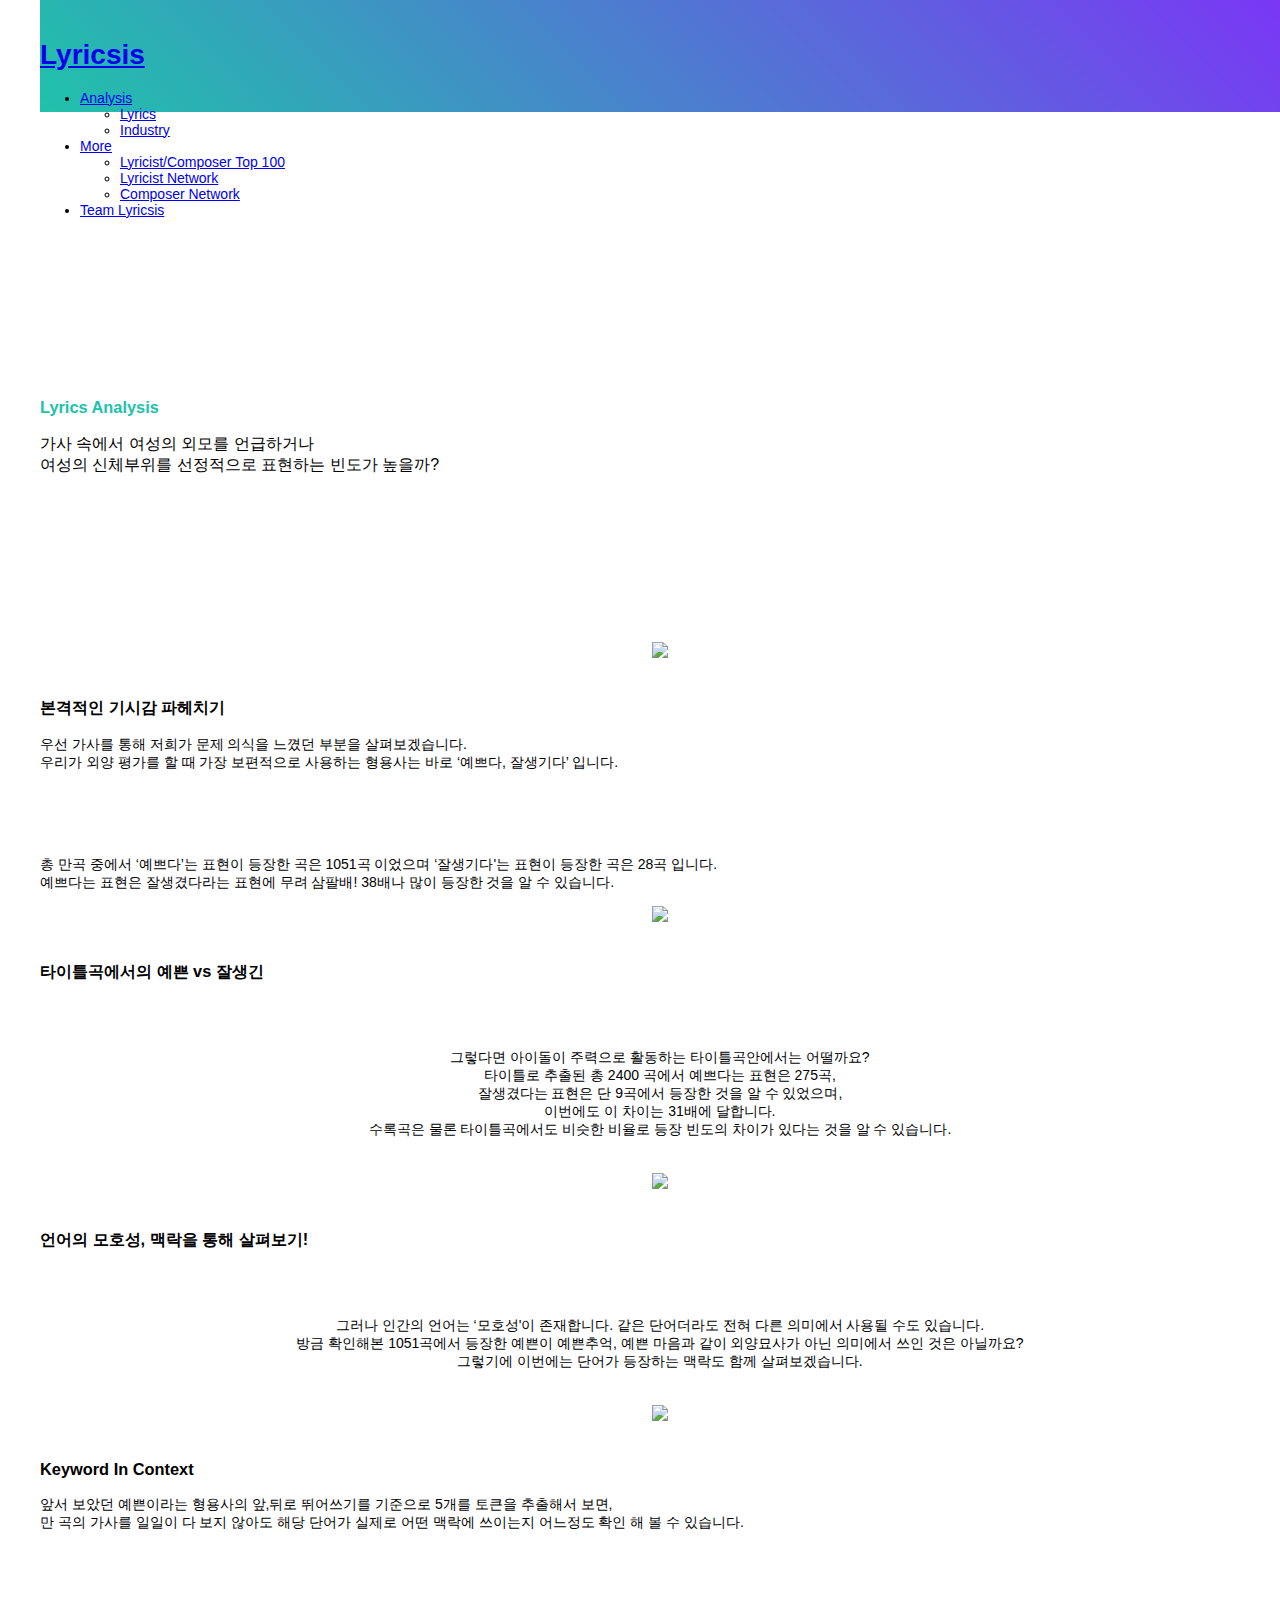
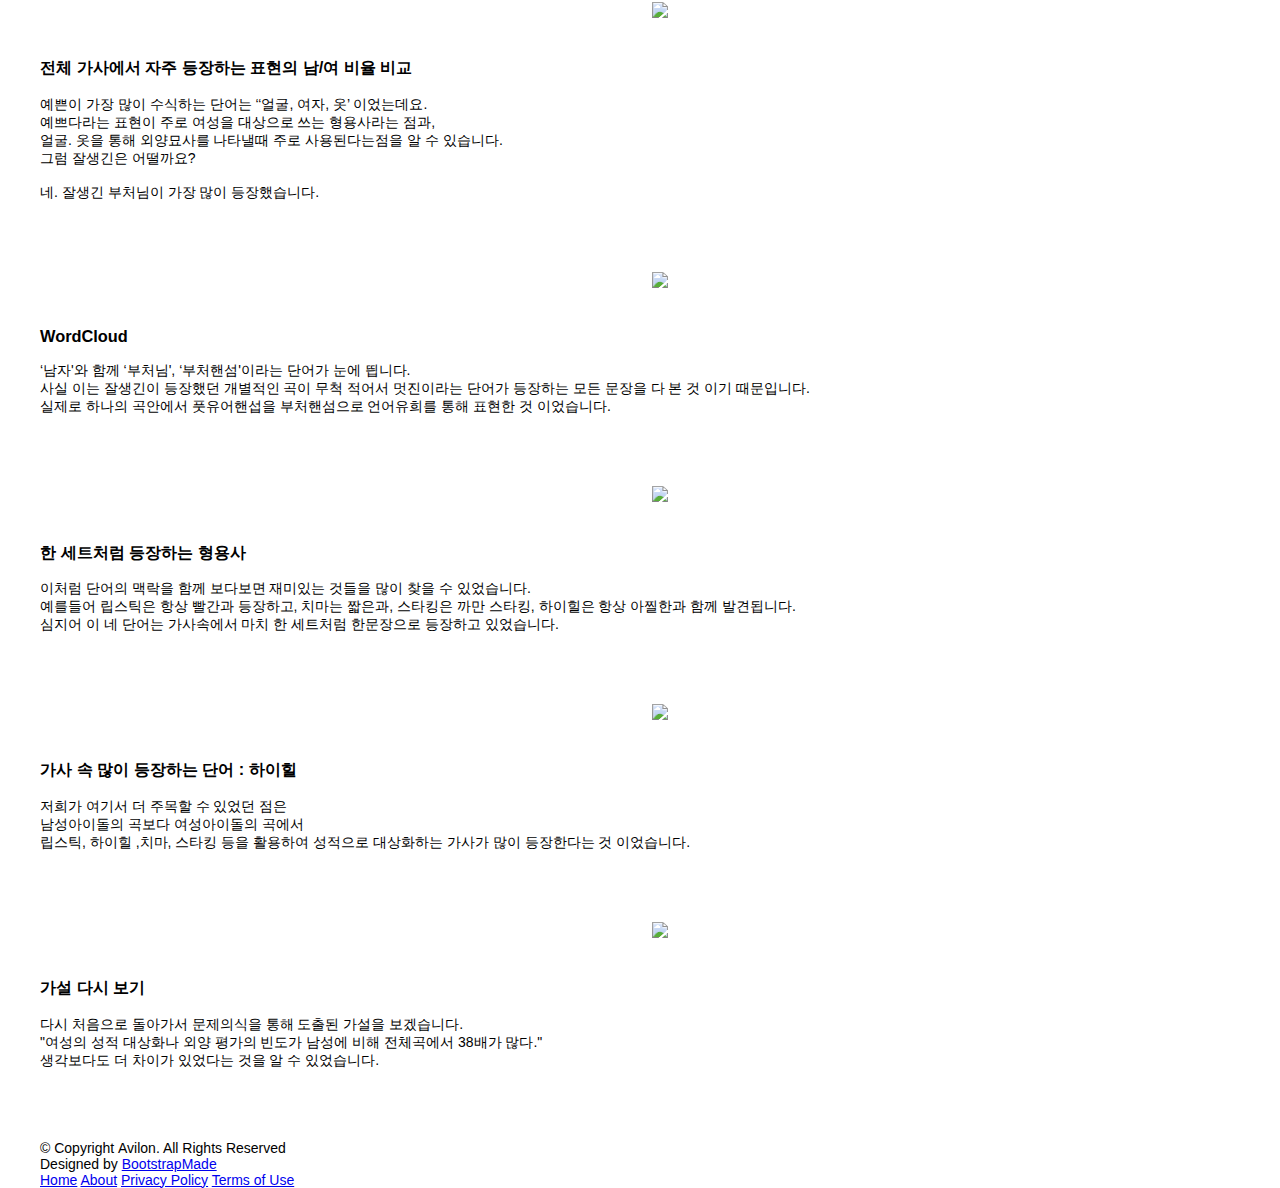
==== analysis-lyrics.html @ 7ab84e81 "Update analysis-lyrics.html" ====
<!DOCTYPE html>
<html lang="en">

<head>

  <!-- bubble chart codes-->

  <style>
    html,
    body {
      padding: 0;
      margin: 0;
      box-sizing: border-box;
      font-family: Helvetica, Calibri, Roboto, Open Sans, sans-serif -webkit-backface-visibility: hidden;
    }

    #chart2 * {
      box-sizing: inherit;
    }

    #chart2 h1 {
      text-align: center;
      font-family: "Noto Sans KR";
    }

    #chart2 h2 {
      font-weight: 'bold';
    }

    #chart2 svg {
      margin: auto;
      display: block;
    }

    #chart2 .circle-overlay {
      font-size: 15px;
      border-radius: 10%;
      position: absolute;
      overflow: hidden;
      /*it's buggy with the foreignObject background right now*/
      /*background-color: rgba(255,255,255,0.5);*/
    }

    #chart2 .circle-overlay__inner {
      text-align: center;
      width: 100%;
      height: 100%;
    }

    #chart2 .hidden {
      display: none;
    }

    #chart2 .node-icon--faded {
      opacity: 0.2;
    }

    #chart2 .legend-size circle {
      fill: rgb(31, 119, 180);
    }

    div .section-title {
      padding-top: 20px;
    }

    div .pic {
      padding-bottom: 20px;
    }

    div .col-12 {
      padding-bottom: 20px;
    }
  </style>
  <!-- bubble chart codes end -->

  <!-- gapminder chart codes-->
  <meta charset="utf-8">
  <link href="dragit.css" rel="stylesheet" />
  <!-- <script src="d3.v3.js"></script> -->
  <!-- <script src="dragit.js"></script> -->

  <style>
    body {
      font-family: "Helvetica Neue", Helvetica, Arial, sans-serif;
      margin-left: 40px;
      font-weight: 200;
      font-size: 14px;
    }

    html,
    body {
      -webkit-touch-callout: none;
      -webkit-user-select: none;
      -khtml-user-select: none;
      -moz-user-select: none;
      -ms-user-select: none;
      user-select: none;
    }
  </style>
  <!-- gapminder ends -->

  <meta charset="utf-8">
  <title>Idol Dajavu - Lyricsis</title>
  <meta content="width=device-width, initial-scale=1.0" name="viewport">
  <meta content="" name="keywords">
  <meta content="" name="description">


  <!-- Favicons -->
  <link href="img/favicon.png" rel="icon">
  <link href="img/apple-touch-icon.png" rel="apple-touch-icon">

  <!-- Google Fonts -->
  <link href="https://fonts.googleapis.com/css?family=Montserrat:300,400,500,700|Open+Sans:300,300i,400,400i,700,700i" rel="stylesheet">

  <!-- noto sans import -->
  <link href="https://fonts.googleapis.com/css?family=Noto+Sans+KR" rel="stylesheet">

  <!-- Bootstrap CSS File -->
  <link href="lib/bootstrap/css/bootstrap.min.css" rel="stylesheet">

  <!-- Libraries CSS Files -->
  <link href="lib/animate/animate.min.css" rel="stylesheet">
  <link href="lib/font-awesome/css/font-awesome.min.css" rel="stylesheet">
  <link href="lib/ionicons/css/ionicons.min.css" rel="stylesheet">
  <link href="lib/magnific-popup/magnific-popup.css" rel="stylesheet">

  <!-- Main Stylesheet File -->
  <link href="css/style.css" rel="stylesheet">

  <!-- linechart javascript Files -->
  <!-- <script src="https://cdn.jsdelivr.net/npm/lodash@4.17.10/lodash.min.js" type="text/javascript"></script>
  <script src="https://cdnjs.cloudflare.com/ajax/libs/d3/4.4.4/d3.min.js" type="text/javascript"></script>
  <script src="https://cdn.jsdelivr.net/npm/lodash@4.17.10/lodash.min.js" type="text/javascript"></script>
  <script src="britecharts.min.js" type="text/javascript"></script> -->
  <!-- linechart css Files -->
  <link rel="stylesheet" href="britecharts.min.css" type="text/css" />

  <!-- =======================================================
    Theme Name: Avilon
    Theme URL: https://bootstrapmade.com/avilon-bootstrap-landing-page-template/
    Author: BootstrapMade.com
    License: https://bootstrapmade.com/license/
  ======================================================= -->
</head>

<body>

  <!--d3 version test-->
  <script src="js/d3.min.js"></script>
  <script>
    d3_bub = d3
    window.d3 = null
  </script>
  <script src="d3.v3.js"></script>
  <script>
    d3_gap = d3
    window.d3 = null
    // test it worked
    console.log('v3', d3_bub.version)
    console.log('v4', d3_gap.version)

    d3 = d3_bub
  </script>
  <script src="dragit.js"></script>
  <!--version test ends-->


  <!--==========================
    Header
  ============================-->
  <header id="header" style="background: linear-gradient(45deg, #20C2AA, #7A37F5); padding: 20px 0;  height: 72px;">
    <div class="container">
      <div id="logo" class="pull-left">
        <h1><a href="index.html" class="scrollto">Lyricsis</a></h1>
        <!-- Uncomment below if you prefer to use an image logo -->
        <!-- <a href="#intro"><img src="img/logo.png" alt="" title=""></a> -->
      </div>

      <nav id="nav-menu-container">
        <ul class="nav-menu">
          <li class="menu-has-children"><a href="#">Analysis</a>
            <ul>
              <li><a href="analysis-lyrics.html">Lyrics</a></li>
              <li><a href="analysis-industry.html">Industry</a></li>
            </ul>
          </li>
          <li class="menu-has-children"><a href="#">More</a>
            <ul>
              <li><a href="search_lyricist.html">Lyricist/Composer Top 100</a></li>
              <li><a href="network_lyricist_gen1.html">Lyricist Network</a></li>
              <li><a href="network_composer_gen1.html">Composer Network</a></li>
            </ul>
          <li class="menu-active"><a href="index.html#team2">Team Lyricsis</a></li>
          </li>
          <!-- <li><a href="#contact">Contact Us</a></li> -->
        </ul>
      </nav><!-- #nav-menu-container -->
    </div>
  </header><!-- #header -->

  <!--==========================
    Intro Section
  ============================-->
  <section id="top30">
    <div style="width:100px; height:250px"></div>
    <div class="container-fluid">
      <div class="section-header">
        <h3 class="section-title" style="color:#20C2AA;">Lyrics Analysis</h3>
        <span class="section-divider" style="width: 600px;"></span>
        <p class="section-description" style="font-size:16px">
          가사 속에서 여성의 외모를 언급하거나<br> 여성의 신체부위를 선정적으로 표현하는 빈도가 높을까?
          </p>
      </div>
    </div>
  <div style="width:200px; height:150px"></div>
    <div align="center">
      <a href="#about" class="btn-get-started scrollto">
        <img src="img/next.png">
      </a>
    </div>
  </section>


    <!--==========================
      About Us Section
    ============================-->
    <section id="about">
      <div class="container-fluid">
        <div class="section-header">
          <h3 class="section-title">본격적인 기시감 파헤치기</h3>
          <span class="section-divider"></span>
          <p class="section-description">우선 가사를 통해 저희가 문제 의식을 느꼈던 부분을 살펴보겠습니다.<br>
          우리가 외양 평가를 할 때 가장 보편적으로 사용하는 형용사는 바로 ‘예쁘다, 잘생기다’ 입니다. <br>
          </p>
            <div class="row wow fadeInUp">
              <div class="col-12">
                <div class="member" align="center">
                   <div class="pic"><img src="img/lyrics/lyrics1.png" width="60%" alt=""></div>
                </div>
              </div>
            </div>
          <p class="section-description">
            총 만곡 중에서 ‘예쁘다’는 표현이 등장한 곡은 1051곡 이었으며 ‘잘생기다'는 표현이 등장한 곡은 28곡 입니다. <br>
            예쁘다는 표현은 잘생겼다라는 표현에 무려 삼팔배! 38배나 많이 등장한 것을 알 수 있습니다. <br>
          </p>
        </div>
      </div>
      <div align="center">
        <a href="#team" class="btn-get-started scrollto">
          <img src="img/next.png">
        </a>
      </div>
    </section>

    <!--==========================
          More Features Section
        ============================-->
    <!--==========================
                  성적인 단어, 외모 언급
                  ============================-->
    <section id="team" class="section-bg">
      <div class="container">
        <div class="section-header">
          <h3 class="section-title">타이틀곡에서의 예쁜 vs 잘생긴</h3>
          <span class="section-divider"></span>
        </div>
        <div class="row wow fadeInUp">
          <div class="col-12">
            <div class="member" align="center">
              <div class="pic"><img src="img/lyrics/lyrics2.png" width="60%" alt=""></div>
               <p class="section-description">
               그렇다면 아이돌이 주력으로 활동하는 타이틀곡안에서는 어떨까요? <br>
               타이틀로 추출된 총 2400 곡에서 예쁘다는 표현은 275곡,<br>
               잘생겼다는 표현은 단 9곡에서 등장한 것을 알 수 있었으며, <br>
               이번에도 이 차이는 31배에 달합니다. <br>
               수록곡은 물론 타이틀곡에서도 비슷한 비율로 등장 빈도의 차이가 있다는 것을 알 수 있습니다. <br>
              </p>
            </div>
          </div>
        </div>
        <div align="center">
          <a href="#team1" class="btn-get-started scrollto">
            <img src="img/next.png">
          </a>
        </div>
        <!-- <div style="width:100%; height:100px"></div> -->
    </section>


    <section id="team1">
      <div class="container">
        <div class="section-header">
          <h3 class="section-title">언어의 모호성, 맥락을 통해 살펴보기!</h3>
          <span class="section-divider"></span>
        </div>
        <div class="row wow fadeInUp">
          <div class="col-12">
            <div class="member">
              <div align="center">
                <div class="pic"><img src="img/lyrics/lyrics3.png" width="60%" alt=""></div>
                  <p class="section-description">
                  그러나 인간의 언어는 ‘모호성'이 존재합니다. 같은 단어더라도 전혀 다른 의미에서 사용될 수도 있습니다.<br>
                  방금 확인해본 1051곡에서 등장한 예쁜이  예쁜추억, 예쁜 마음과 같이 외양묘사가 아닌 의미에서 쓰인 것은 아닐까요? <br>
                  그렇기에 이번에는 단어가 등장하는 맥락도 함께 살펴보겠습니다. <br>
                  </p>
                </div>
              </div>
            </div>
          </div>
        </div>
        <div align="center">
          <a href="#team2" class="btn-get-started scrollto">
            <img src="img/next.png">
          </a>
        </div>
        <!-- <div style="width:100%; height:100px"></div> -->
    </section>

    <!--==========================
                여성 신체부위와 성적 맥락
                ============================-->

    <section id="team2" class="section-bg">
      <div class="container">
        <div class="section-header">
          <h3 class="section-title">Keyword In Context</h3>
          <span class="section-divider"></span>
          <p class="section-description">앞서 보았던 예쁜이라는 형용사의 앞,뒤로 뛰어쓰기를 기준으로 5개를 토큰을 추출해서 보면,<br>만 곡의 가사를 일일이 다 보지 않아도 해당 단어가 실제로 어떤 맥락에 쓰이는지 어느정도 확인 해 볼 수 있습니다.<br> </p>
        </div>
        <div class="row wow fadeInUp">
          <div class="col-12">
            <div class="member">
              <div class="pic"><img src="img/lyrics/lyrics4.jpg" width="80%" alt=""></div>
            </div>
          </div>
        </div>
        <div align="center">
          <a href="#team3" class="btn-get-started scrollto">
            <img src="img/next.png">
          </a>
        </div>
    </section>



    <section id="team3">
      <div class="container">
        <div class="section-header">
          <h3 class="section-title">전체 가사에서 자주 등장하는 표현의 남/여 비율 비교</h3>
          <span class="section-divider"></span>
          <p class="section-description">예쁜이 가장 많이 수식하는 단어는 ‘‘얼굴, 여자, 옷’ 이었는데요.<br>
          예쁘다라는 표현이  주로 여성을 대상으로 쓰는 형용사라는 점과,<br>
          얼굴. 옷을 통해 외양묘사를 나타낼때 주로 사용된다는점을 알 수 있습니다.<br>
          그럼 잘생긴은 어떨까요?<br><br>
          네. 잘생긴 부처님이 가장 많이 등장했습니다.<br>
          </p>
        </div>
        <div class="row wow fadeInUp">
          <div class="col-12">
            <div class="member">
              <div align="center">
                <div class="pic"><img src="img/lyrics/lyrics5.png" width="80%" alt="">
                </div>
              </div>
            </div>
          </div>
        </div>
        <div align="center">
          <a href="#team4" class="btn-get-started scrollto">
            <img src="img/next.png">
          </a>
        </div>
    </section>



    <section id="team4" class="section-bg">
      <div class="container">
        <div class="section-header">
          <h3 class="section-title">WordCloud</h3>
          <span class="section-divider"></span>
          <p class="section-description">‘남자'와 함께 ‘부처님', ‘부처핸섬'이라는 단어가 눈에 띕니다.<br>
            사실 이는 잘생긴이 등장했던 개별적인 곡이 무척 적어서 멋진이라는 단어가 등장하는 모든 문장을 다 본 것 이기 때문입니다.<br> 실제로 하나의 곡안에서 풋유어핸섭을 부처핸섬으로 언어유희를 통해 표현한 것 이었습니다.<br>
          </p>
        </div>
        <div class="row wow fadeInUp">
          <div class="col-12">
            <div class="member">
              <div align="center">
                <div class="pic"><img src="img/lyrics/lyrics6.png" alt="">
                </div>
              </div>
            </div>
          </div>
        </div>
        <div align="center">
          <a href="#team5" class="btn-get-started scrollto">
            <img src="img/next.png">
          </a>
        </div>
    </section>




    <section id="team5" class="section-bg">
      <div class="container">
        <div class="section-header">
          <h3 class="section-title">한 세트처럼 등장하는 형용사</h3>
          <span class="section-divider"></span>
          <p class="section-description">이처럼 단어의 맥락을 함께 보다보면 재미있는 것들을 많이 찾을 수 있었습니다.<br> 예를들어 립스틱은 항상 빨간과 등장하고, 치마는 짧은과, 스타킹은 까만 스타킹, 하이힐은 항상 아찔한과 함께 발견됩니다.
          <br> 심지어 이 네 단어는 가사속에서 마치 한 세트처럼 한문장으로 등장하고 있었습니다.<br></p>
          <div class="row wow fadeInUp">
            <div class="col-12">
              <div class="member">
                <div align="center">
                  <div class="pic"><img src="img/lyrics/lyrics7.png" width="60%" alt="">
                  </div>
                </div>
              </div>
            </div>
          </div>
      </div>
      <div align="center">
          <a href="#team6" class="btn-get-started scrollto">
            <img src="img/next.png">
          </a>
        </div>
    </section>

    <section id="team6" class="section-bg">
      <div class="container">
        <div class="section-header">
          <h3 class="section-title">가사 속 많이 등장하는 단어 : 하이힐</h3>
          <span class="section-divider"></span>
          <p class="section-description">
          저희가 여기서 더 주목할 수 있었던 점은 <br>
          남성아이돌의 곡보다 여성아이돌의 곡에서<br>
          립스틱, 하이힐 ,치마, 스타킹 등을 활용하여 성적으로 대상화하는 가사가 많이 등장한다는 것 이었습니다.<br>
          </p>
          <div class="row wow fadeInUp">
            <div class="col-12">
              <div class="member">
                <div align="center">
                  <div class="pic"><img src="img/lyrics/lyrics8.png" width="60%" alt="">
                  </div>
                </div>
              </div>
            </div>
          </div>
      </div>
      <div align="center">
          <a href="#team6" class="btn-get-started scrollto">
            <img src="img/next.png">
          </a>
        </div>
    </section>




    <section id="team6">
      <div class="container">
        <!-- <div class="row wow fadeInUp">
          <div class="col-12">
            <div class="member"> -->
        <div class="section-header">
          <h3 class="section-title">가설 다시 보기</h3>
          <span class="section-divider"></span>

          <p class="section-description">다시 처음으로 돌아가서 문제의식을 통해 도출된 가설을 보겠습니다.<br>
            "여성의 성적 대상화나 외양 평가의 빈도가 남성에 비해 전체곡에서 38배가 많다." <br>생각보다도 더 차이가 있었다는 것을 알 수 있었습니다. <br>
          </p>
        </div>
        <div class="row wow fadeInUp">
          <div class="col-12">
            <div class="member">
              <div align="center">
                <div class="pic"><img src="img/lyrics/lyrics9.png" alt="">
                </div>
              </div>
            </div>
          </div>
        </div>
      </div>
    </section>
    <!--========


  <!--==========================
    Footer
  ============================-->
  <footer id="footer">
    <div class="container">
      <div class="row">
        <div class="col-lg-6 text-lg-left text-center">
          <div class="copyright">
            &copy; Copyright <strong>Avilon</strong>. All Rights Reserved
          </div>
          <div class="credits">
            <!--
              All the links in the footer should remain intact.
              You can delete the links only if you purchased the pro version.
              Licensing information: https://bootstrapmade.com/license/
              Purchase the pro version with working PHP/AJAX contact form: https://bootstrapmade.com/buy/?theme=Avilon
            -->
            Designed by <a href="https://bootstrapmade.com/">BootstrapMade</a>
          </div>
        </div>
        <div class="col-lg-6">
          <nav class="footer-links text-lg-right text-center pt-2 pt-lg-0">
            <a href="#intro" class="scrollto">Home</a>
            <a href="#about" class="scrollto">About</a>
            <a href="#">Privacy Policy</a>
            <a href="#">Terms of Use</a>
          </nav>
        </div>
      </div>
    </div>
  </footer><!-- #footer -->

  <a href="#" class="back-to-top"><i class="fa fa-chevron-up"></i></a>

  <!-- JavaScript Libraries -->
  <script src="lib/jquery/jquery.min.js"></script>
  <script src="lib/jquery/jquery-migrate.min.js"></script>
  <script src="lib/bootstrap/js/bootstrap.bundle.min.js"></script>
  <script src="lib/easing/easing.min.js"></script>
  <script src="lib/wow/wow.min.js"></script>
  <script src="lib/superfish/hoverIntent.js"></script>
  <script src="lib/superfish/superfish.min.js"></script>
  <script src="lib/magnific-popup/magnific-popup.min.js"></script>

  <!-- Contact Form JavaScript File -->
  <script src="contactform/contactform.js"></script>

  <!-- Template Main Javascript File -->
  <script src="js/main.js"></script>

  <!-- gapminder code-->
  <script type="text/javascript" src="https://apis.google.com/js/platform.js"></script>

</body>

</html>
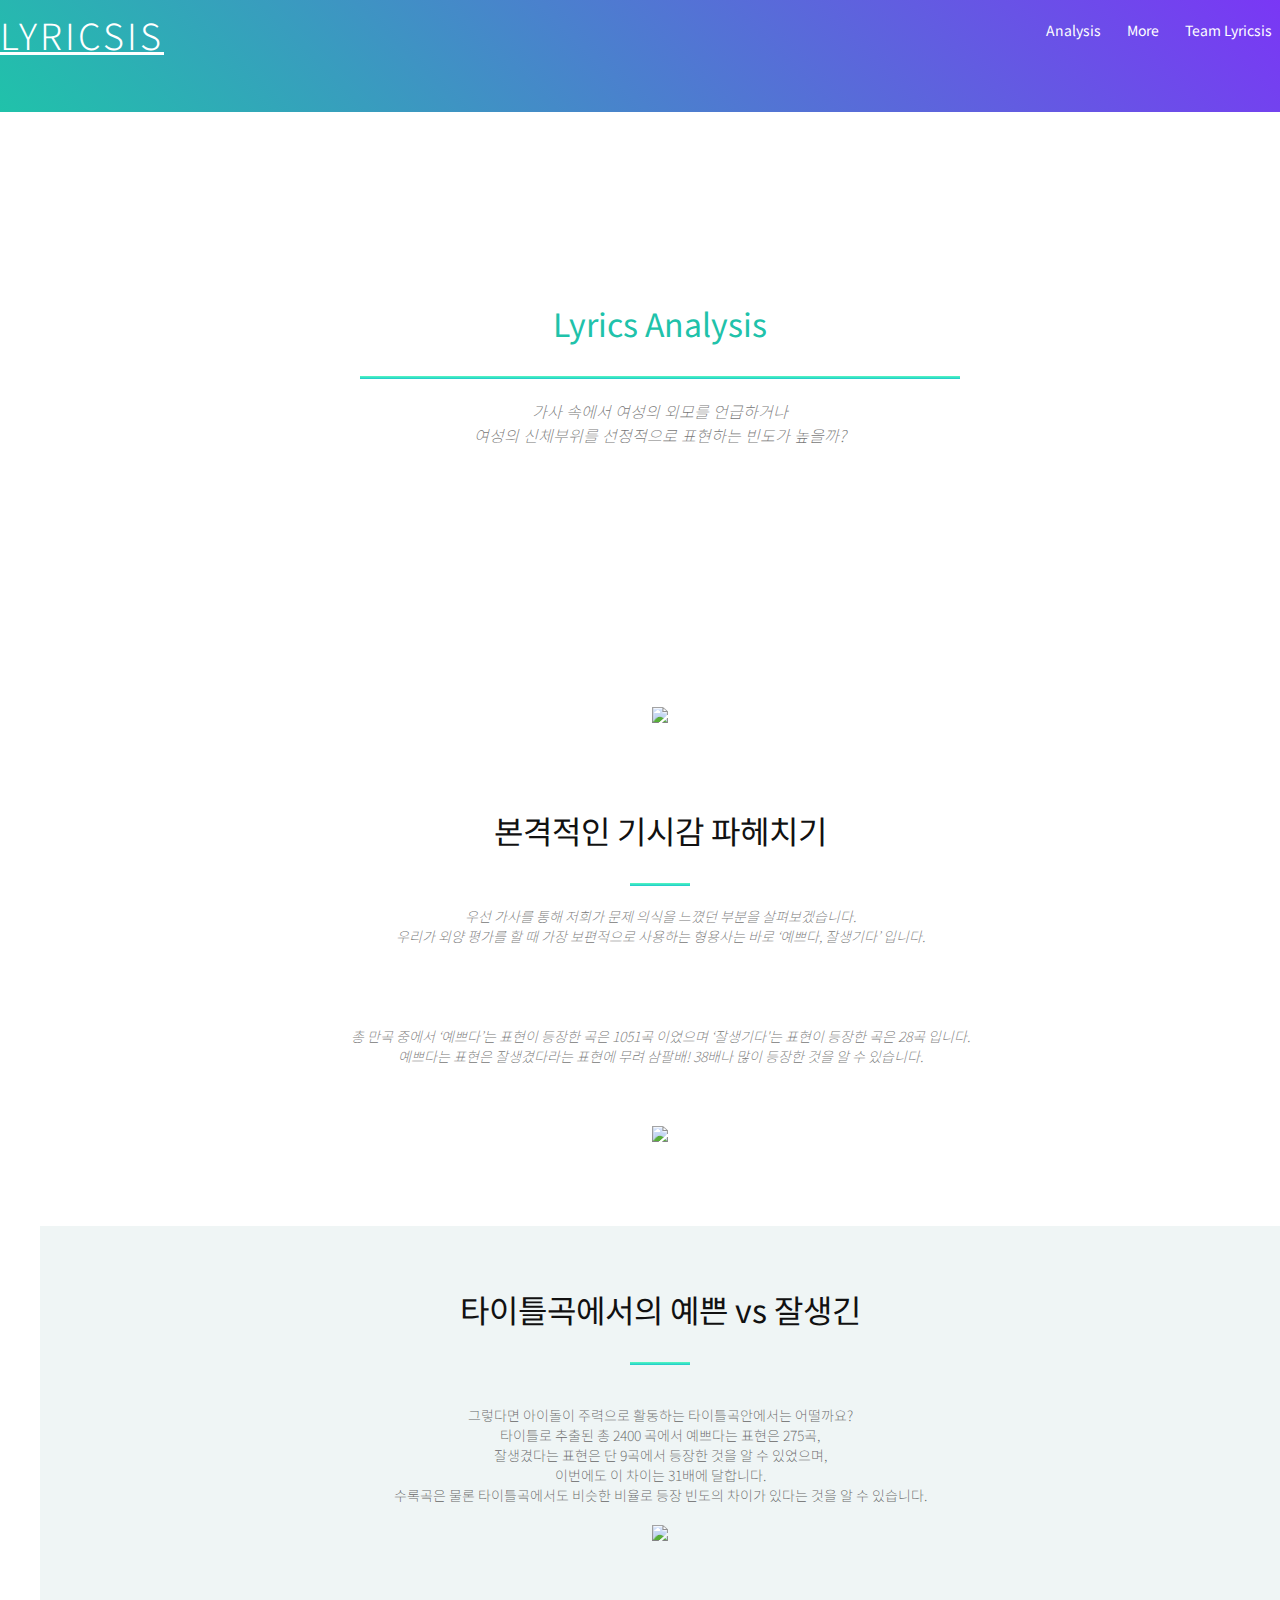
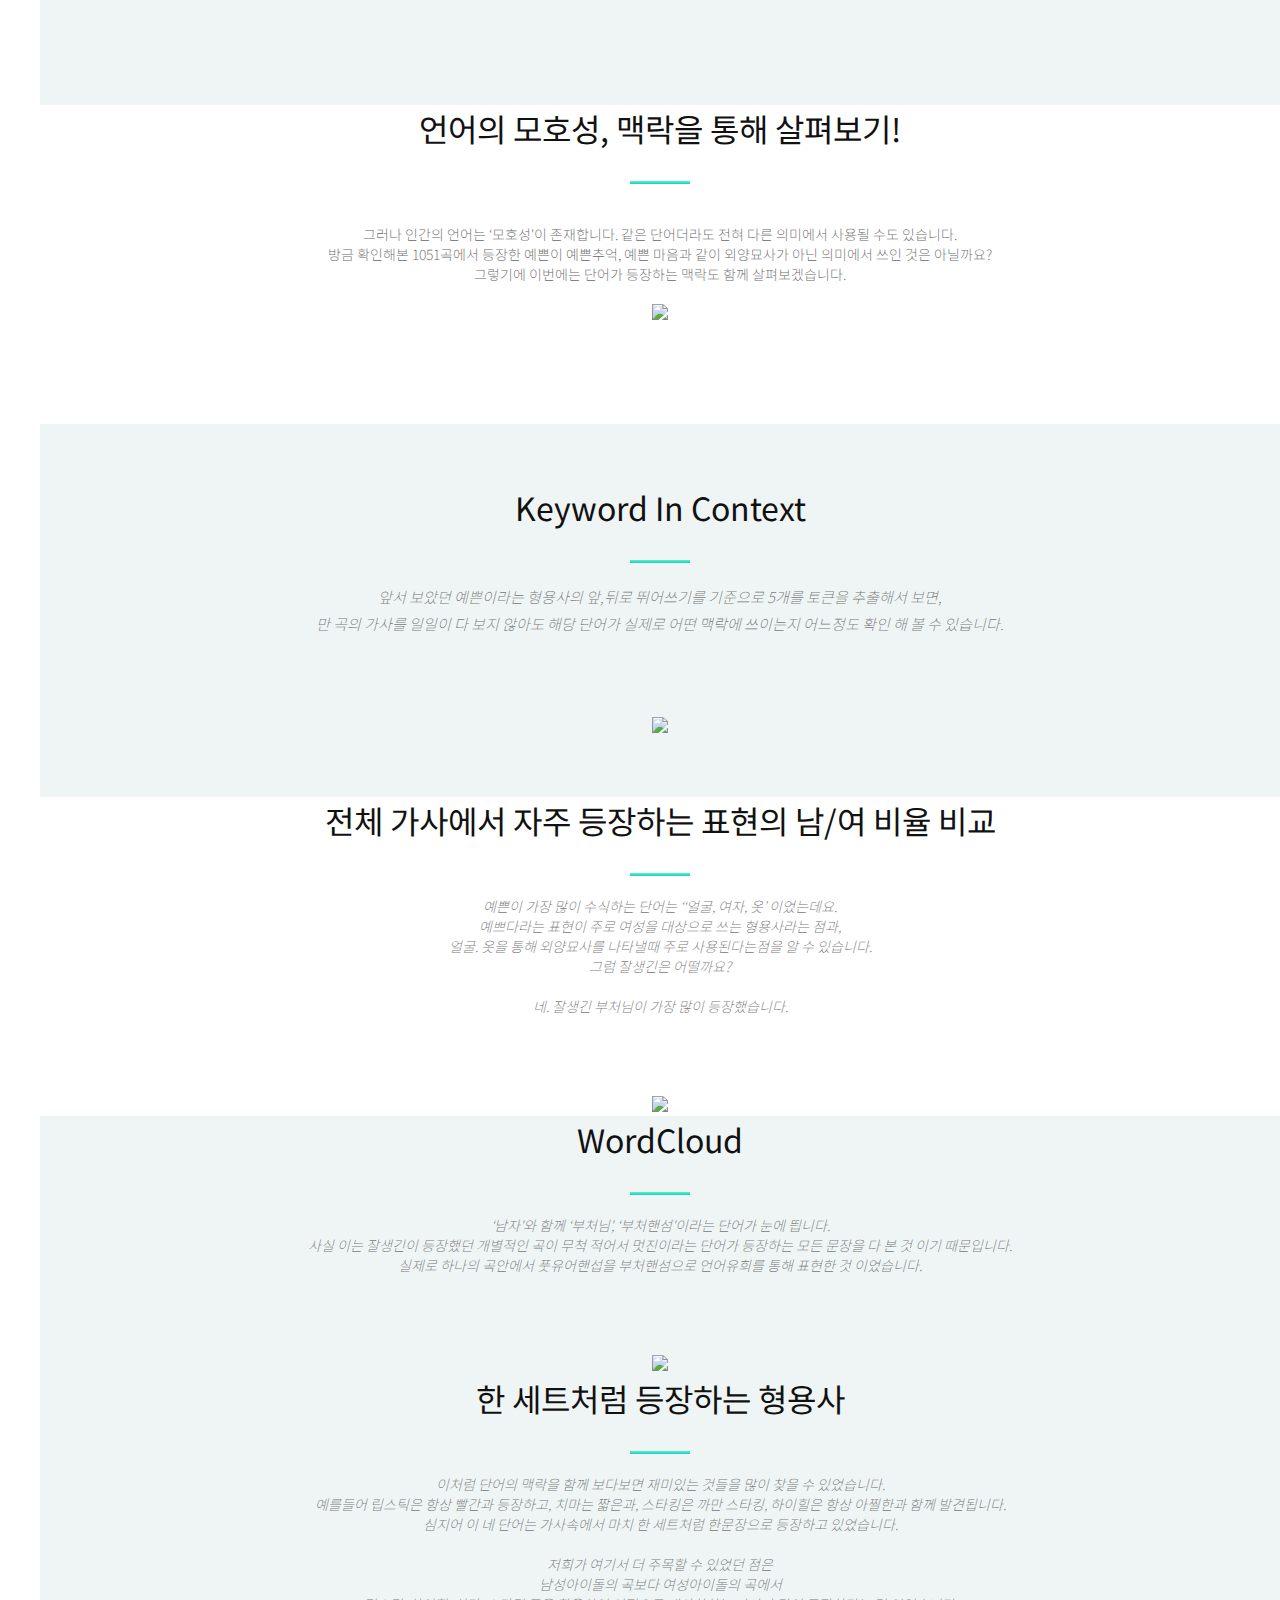
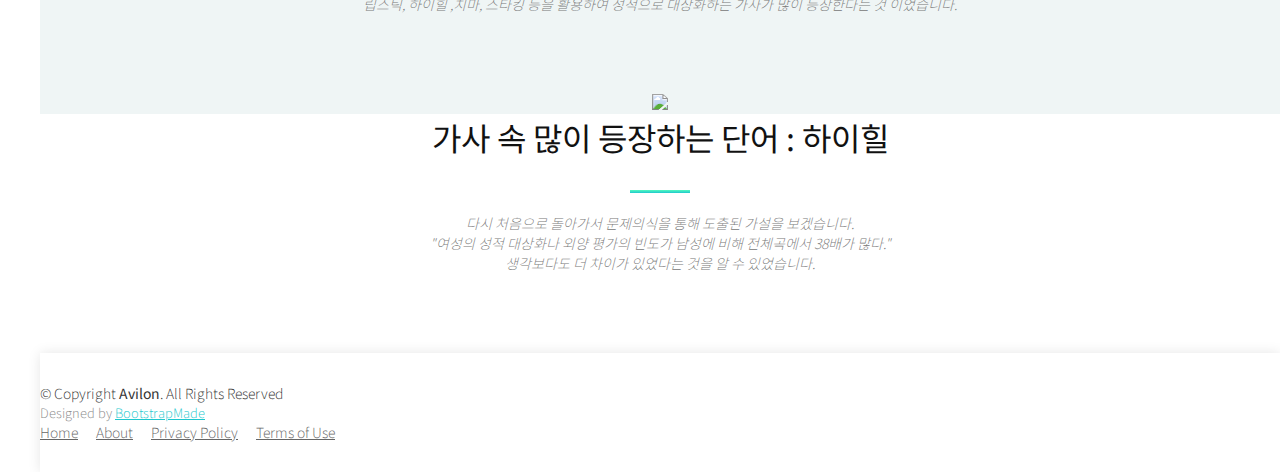
==== commit aa378148: "Modify lyrics&network&search page" ====
--- a/analysis-lyrics.html
+++ b/analysis-lyrics.html
@@ -57,18 +57,6 @@
 
     #chart2 .legend-size circle {
       fill: rgb(31, 119, 180);
-    }
-
-    div .section-title {
-      padding-top: 20px;
-    }
-
-    div .pic {
-      padding-bottom: 20px;
-    }
-
-    div .col-12 {
-      padding-bottom: 20px;
     }
   </style>
   <!-- bubble chart codes end -->
@@ -203,7 +191,7 @@
     Intro Section
   ============================-->
   <section id="top30">
-    <div style="width:100px; height:250px"></div>
+    <div style="width:100px; height:300px"></div>
     <div class="container-fluid">
       <div class="section-header">
         <h3 class="section-title" style="color:#20C2AA;">Lyrics Analysis</h3>
@@ -213,7 +201,7 @@
           </p>
       </div>
     </div>
-  <div style="width:200px; height:150px"></div>
+  <div style="width:200px; height:200px"></div>
     <div align="center">
       <a href="#about" class="btn-get-started scrollto">
         <img src="img/next.png">
@@ -284,7 +272,7 @@
             <img src="img/next.png">
           </a>
         </div>
-        <!-- <div style="width:100%; height:100px"></div> -->
+        <div style="width:100%; height:100px"></div>
     </section>
 
 
@@ -314,7 +302,7 @@
             <img src="img/next.png">
           </a>
         </div>
-        <!-- <div style="width:100%; height:100px"></div> -->
+        <div style="width:100%; height:100px"></div>
     </section>
 
     <!--==========================
@@ -388,7 +376,7 @@
           <div class="col-12">
             <div class="member">
               <div align="center">
-                <div class="pic"><img src="img/lyrics/lyrics6.png" alt="">
+                <div class="pic"><img src="img/lyrics/lyrics6.png"  width="80%" alt="">
                 </div>
               </div>
             </div>
@@ -399,9 +387,8 @@
             <img src="img/next.png">
           </a>
         </div>
-    </section>
-
-
+
+    </section>
 
 
     <section id="team5" class="section-bg">
@@ -409,18 +396,22 @@
         <div class="section-header">
           <h3 class="section-title">한 세트처럼 등장하는 형용사</h3>
           <span class="section-divider"></span>
-          <p class="section-description">이처럼 단어의 맥락을 함께 보다보면 재미있는 것들을 많이 찾을 수 있었습니다.<br> 예를들어 립스틱은 항상 빨간과 등장하고, 치마는 짧은과, 스타킹은 까만 스타킹, 하이힐은 항상 아찔한과 함께 발견됩니다.
-          <br> 심지어 이 네 단어는 가사속에서 마치 한 세트처럼 한문장으로 등장하고 있었습니다.<br></p>
-          <div class="row wow fadeInUp">
-            <div class="col-12">
-              <div class="member">
-                <div align="center">
-                  <div class="pic"><img src="img/lyrics/lyrics7.png" width="60%" alt="">
-                  </div>
+          <p class="section-description">이처럼 단어의 맥락을 함께 보다보면 재미있는 것들을 많이 찾을 수 있었습니다.<br> 예를들어 립스틱은 항상 빨간과 등장하고, 치마는 짧은과, 스타킹은 까만 스타킹, 하이힐은 항상 아찔한과 함께 발견됩니다.<br> 심지어 이 네 단어는 가사속에서 마치 한 세트처럼 한문장으로 등장하고 있었습니다.<br><br>
+          저희가 여기서 더 주목할 수 있었던 점은 <br>
+          남성아이돌의 곡보다 여성아이돌의 곡에서<br>
+          립스틱, 하이힐 ,치마, 스타킹 등을 활용하여 성적으로 대상화하는 가사가 많이 등장한다는 것 이었습니다.<br>
+          </p>
+        </div>
+        <div class="row wow fadeInUp">
+          <div class="col-12">
+            <div class="member">
+              <div align="center">
+                <div class="pic"><img src="img/lyrics/lyrics7.png" width="60%" alt="">
                 </div>
               </div>
             </div>
           </div>
+        </div>
       </div>
       <div align="center">
           <a href="#team6" class="btn-get-started scrollto">
@@ -429,51 +420,28 @@
         </div>
     </section>
 
-    <section id="team6" class="section-bg">
+
+
+
+    <section id="team6">
       <div class="container">
         <div class="section-header">
           <h3 class="section-title">가사 속 많이 등장하는 단어 : 하이힐</h3>
           <span class="section-divider"></span>
-          <p class="section-description">
-          저희가 여기서 더 주목할 수 있었던 점은 <br>
-          남성아이돌의 곡보다 여성아이돌의 곡에서<br>
-          립스틱, 하이힐 ,치마, 스타킹 등을 활용하여 성적으로 대상화하는 가사가 많이 등장한다는 것 이었습니다.<br>
-          </p>
-          <div class="row wow fadeInUp">
-            <div class="col-12">
-              <div class="member">
-                <div align="center">
-                  <div class="pic"><img src="img/lyrics/lyrics8.png" width="60%" alt="">
-                  </div>
-                </div>
-              </div>
-            </div>
-          </div>
-      </div>
-      <div align="center">
-          <a href="#team6" class="btn-get-started scrollto">
-            <img src="img/next.png">
-          </a>
-        </div>
-    </section>
-
-
-
-
-    <section id="team6">
-      <div class="container">
-        <!-- <div class="row wow fadeInUp">
-          <div class="col-12">
-            <div class="member"> -->
-        <div class="section-header">
-          <h3 class="section-title">가설 다시 보기</h3>
-          <span class="section-divider"></span>
-
           <p class="section-description">다시 처음으로 돌아가서 문제의식을 통해 도출된 가설을 보겠습니다.<br>
             "여성의 성적 대상화나 외양 평가의 빈도가 남성에 비해 전체곡에서 38배가 많다." <br>생각보다도 더 차이가 있었다는 것을 알 수 있었습니다. <br>
           </p>
         </div>
         <div class="row wow fadeInUp">
+          <div class="col-12">
+            <div class="member">
+              <div align="center">
+                <div class="pic"><img src="img/lyrics/lyrics8.png"  width="100%" alt=""></div>
+              </div>
+            </div>
+          </div>
+        </div>
+        <!-- <div class="row wow fadeInUp">
           <div class="col-12">
             <div class="member">
               <div align="center">
@@ -483,7 +451,7 @@
             </div>
           </div>
         </div>
-      </div>
+      </div> -->
     </section>
     <!--========
 
--- a/css/style.css
+++ b/css/style.css
@@ -0,0 +1,1665 @@
+/*
+  Theme Name: Avilon
+  Theme URL: https://bootstrapmade.com/avilon-bootstrap-landing-page-template/
+  Author: BootstrapMade.com
+  License: https://bootstrapmade.com/license/
+*/
+/*--------------------------------------------------------------
+# General
+--------------------------------------------------------------*/
+body {
+  background: #fff;
+  color: #666666;
+  font-family: 'Noto Sans KR', sans-serif;
+  overflow-x: hidden;
+}
+
+a {
+  color: #1dc8cd;
+  transition: 0.5s;
+}
+
+a:hover, a:active, a:focus {
+  color: #1dc9ce;
+  outline: none;
+  text-decoration: none;
+}
+
+p {
+  padding: 0;
+  margin: 0 0 20px 0;
+}
+
+iframe {
+       width: 555px; /* It should not be 100% */
+       height: 400px:
+       margin: 0 0 20px 0;
+      }
+
+h1, h2, h3, h4, h5, h6 {
+  font-family: 'Noto Sans KR', sans-serif;
+  font-weight: 400;
+  margin: 0 0 30px 0;
+  padding: 0;
+}
+
+@media (max-width: 768px) {
+  h3 {
+    font-size: 22px;
+    margin-top: 0;
+  }
+}
+
+span.male {
+  color: #20C2AA;
+  /* font-size:2rem; */
+}
+span.female {
+  color: #7A37F5;
+  /* font-size:2rem; */
+}
+
+span.unknown {
+  color: #CCCCCC;
+  /* font-size:2rem; */
+}
+
+span.big-divider{
+   display:block;
+   width:60%
+   border-top: 1px solid #20C2AA;
+
+}
+
+/* Back to top button */
+.back-to-top {
+  position: fixed;
+  display: none;
+  background: linear-gradient(45deg, #1de099, #1dc8cd);
+  color: #fff;
+  padding: 2px 20px 8px 20px;
+  font-size: 16px;
+  border-radius: 4px 4px 0 0;
+  right: 15px;
+  bottom: 0;
+  transition: none;
+}
+
+.back-to-top:focus {
+  background: linear-gradient(45deg, #1de099, #1dc8cd);
+  color: #fff;
+  outline: none;
+}
+
+.back-to-top:hover {
+  background: #1dc8cd;
+  color: #fff;
+}
+
+/*--------------------------------------------------------------
+# Header
+--------------------------------------------------------------*/
+#header {
+  padding: 30px 0;
+  height: 92px;
+  position: fixed;
+  left: 0;
+  top: 0;
+  right: 0;
+  transition: all 0.5s;
+  z-index: 997;
+}
+
+#header #logo {
+  float: left;
+}
+
+#header #logo h1 {
+  font-size: 36px;
+  margin: -4px 0 0 0;
+  padding: 0;
+  line-height: 1;
+  display: inline-block;
+  font-family: 'Noto Sans KR', sans-serif;
+  font-weight: 300;
+  letter-spacing: 3px;
+  text-transform: uppercase;
+}
+
+#header #logo h1 a, #header #logo h1 a:hover {
+  color: #fff;
+}
+
+#header #logo img {
+  padding: 0;
+  margin: 0;
+}
+
+@media (max-width: 768px) {
+  #header #logo h1 {
+    font-size: 28px;
+    margin-top: 0;
+  }
+  #header #logo img {
+    max-height: 40px;
+  }
+}
+
+#header.header-fixed {
+  background: linear-gradient(45deg, #20C2AA, #7A37F5);  */#1de099, #1dc8cd*/
+  padding: 20px 0;
+  height: 72px;
+  transition: all 0.5s;
+}
+
+/*--------------------------------------------------------------
+# Intro Section
+--------------------------------------------------------------*/
+/*rgba(29, 224, 153, 0.8), rgba(29, 200, 205, 0.8))*/
+#intro {
+  width: 100%;
+  height: 100vh;
+  background: linear-gradient(45deg, rgba(5, 24, 53, 0.85), rgba(20, 15, 56, 0.85)), url("../img/KPOP_World_Festival.jpg") center top no-repeat;
+  background-size: cover;
+  position: relative;
+}
+
+@media (min-width: 1024px) {
+  #intro {
+    background-attachment: fixed;
+  }
+}
+
+#intro .intro-text {
+  position: absolute;
+  left: 0;
+  top: 200px;
+  right: 0;
+  height: calc(50% - 60px);
+  display: flex;
+  align-items: center;
+  justify-content: center;
+  text-align: center;
+  flex-direction: column;
+}
+
+#intro h2 {
+  margin: 30px 0 10px 0;
+  padding: 0 15px;
+  font-size: 48px;
+  font-weight: 400;
+  line-height: 56px;
+  color: #fff;
+}
+
+
+@media (max-width: 768px) {
+  #intro h2 {
+    font-size: 28px;
+    line-height: 36px;
+  }
+}
+
+#intro #subtitle {
+  color:#92efe1;  /* b792fc; */
+}
+#intro p {
+  color: #fff;
+  margin-bottom: 20px;
+  padding: 0 15px;
+  font-size: 24px;
+}
+
+#intro .con {
+  color: #fff;
+  margin-bottom: 20px;
+  padding: 0 15px;
+  font-size: 24px;
+}
+
+@media (max-width: 768px) {
+  #intro p {
+    font-size: 18px;
+    line-height: 24px;
+    margin-bottom: 20px;
+  }
+}
+
+#intro .btn-get-started {
+  font-family: 'Noto Sans KR', sans-serif;
+  font-weight: 400;
+  font-size: 16px;
+  letter-spacing: 1px;
+  display: inline-block;
+  padding: 8px 28px;
+  border-radius: 50px;
+  transition: 0.5s;
+  margin: 10px;
+  border: 2px solid #fff;
+  color: #fff;
+}
+
+#intro .btn-get-started:hover {
+  color: #1dc8cd;
+  background: #fff;
+}
+
+#intro .product-screens {
+  position: absolute;
+  left: 0;
+  right: 0;
+  bottom: 0;
+  overflow: hidden;
+  text-align: center;
+  width: 100%;
+  height: 40%;
+}
+
+#intro .product-screens img {
+  box-shadow: 0px -2px 19px 4px rgba(0, 0, 0, 0.29);
+  display: none;
+}
+
+#intro .product-screens .product-screen-1 {
+  position: absolute;
+  z-index: 30;
+  left: calc(50% + 54px);
+  bottom: 0;
+  top: 40px;
+}
+
+#intro .product-screens .product-screen-2 {
+  position: absolute;
+  z-index: 20;
+  left: calc(50% - 154px);
+  bottom: 0;
+  top: 90px;
+}
+
+#intro .product-screens .product-screen-3 {
+  position: absolute;
+  z-index: 10;
+  left: calc(50% - 374px);
+  bottom: 0;
+  top: 150px;
+}
+
+@media (max-width: 767px) {
+  #intro .product-screens .product-screen-1 {
+    position: static;
+    padding-top: 30px;
+  }
+  #intro .product-screens .product-screen-2, #intro .product-screens .product-screen-3 {
+    display: none;
+  }
+}
+
+/*--------------------------------------------------------------
+# big section divider image scroll
+--------------------------------------------------------------*/
+#section-division1 {
+  overflow: hidden;
+  background: linear-gradient(rgba(29, 200, 205, 0.65), rgba(29, 205, 89, 0.2)), url(../img/call-to-action-bg.jpg) fixed center center;
+  background-size: cover;
+  padding: 100px 0;
+}
+
+#section-division1 .cta-title {
+  color: #fff;
+  font-size: 28px;
+  font-weight: 700;
+}
+
+#section-division1 .cta-text {
+  color: #fff;
+}
+
+#section-division2 {
+  overflow: hidden;
+  background: linear-gradient(rgba(29, 200, 205, 0.65), rgba(29, 205, 89, 0.2)), url(../img/call-to-action-bg.jpg) fixed center center;
+  background-size: cover;
+  padding: 100px 0;
+}
+
+#section-division2 .cta-title {
+  color: #fff;
+  font-size: 28px;
+  font-weight: 700;
+}
+
+#section-division2 .cta-text {
+  color: #fff;
+}
+
+#section-division3 {
+  overflow: hidden;
+  background: linear-gradient(rgba(29, 200, 205, 0.65), rgba(29, 205, 89, 0.2)), url(../img/call-to-action-bg.jpg) fixed center center;
+  background-size: cover;
+  padding: 100px 0;
+}
+
+#section-division3 .cta-title {
+  color: #fff;
+  font-size: 28px;
+  font-weight: 700;
+}
+
+#section-division3 .cta-text {
+  color: #fff;
+}
+
+#section-division4 {
+  overflow: hidden;
+  background: linear-gradient(rgba(29, 200, 205, 0.65), rgba(29, 205, 89, 0.2)), url(../img/call-to-action-bg.jpg) fixed center center;
+  background-size: cover;
+  padding: 100px 0;
+}
+
+#section-division4 .cta-title {
+  color: #fff;
+  font-size: 28px;
+  font-weight: 700;
+}
+
+#section-division4 .cta-text {
+  color: #fff;
+}
+
+#section-division5 {
+  overflow: hidden;
+  background: linear-gradient(rgba(29, 200, 205, 0.65), rgba(29, 205, 89, 0.2)), url(../img/call-to-action-bg.jpg) fixed center center;
+  background-size: cover;
+  padding: 100px 0;
+}
+
+#section-division5 .cta-title {
+  color: #fff;
+  font-size: 28px;
+  font-weight: 700;
+}
+
+#section-division5 .cta-text {
+  color: #fff;
+}
+
+#section-division6 {
+  overflow: hidden;
+  background: linear-gradient(rgba(29, 200, 205, 0.65), rgba(29, 205, 89, 0.2)), url(../img/call-to-action-bg.jpg) fixed center center;
+  background-size: cover;
+  padding: 100px 0;
+}
+
+#section-division6 .cta-title {
+  color: #fff;
+  font-size: 28px;
+  font-weight: 700;
+}
+
+#section-division6 .cta-text {
+  color: #fff;
+}
+/*--------------------------------------------------------------
+# Navigation Menu
+--------------------------------------------------------------*/
+/* Nav Menu Essentials */
+.nav-menu, .nav-menu * {
+  margin: 0;
+  padding: 0;
+  list-style: none;
+}
+
+.nav-menu ul {
+  position: absolute;
+  display: none;
+  top: 100%;
+  left: 0;
+  z-index: 99;
+}
+
+.nav-menu li {
+  position: relative;
+  white-space: nowrap;
+}
+
+.nav-menu > li {
+  float: left;
+}
+
+.nav-menu li:hover > ul,
+.nav-menu li.sfHover > ul {
+  display: block;
+}
+
+.nav-menu ul ul {
+  top: 0;
+  left: 100%;
+}
+
+.nav-menu ul li {
+  min-width: 180px;
+}
+
+/* Nav Menu Arrows */
+.sf-arrows .sf-with-ul {
+  padding-right: 30px;
+}
+
+.sf-arrows .sf-with-ul:after {
+  /* content: "\f107"; */
+  position: absolute;
+  right: 15px;
+  font-family: 'Noto Sans KR', sans-serif;
+  font-style: normal;
+  font-weight: normal;
+}
+
+.sf-arrows ul .sf-with-ul:after {
+  /* content: "\f105"; */
+}
+
+/* Nav Meu Container */
+#nav-menu-container {
+  float: right;
+  margin: 0;
+}
+
+@media (max-width: 768px) {
+  #nav-menu-container {
+    display: none;
+  }
+}
+
+/* Nav Meu Styling */
+.nav-menu a {
+  padding: 0 8px 10px 8px;
+  text-decoration: none;
+  display: inline-block;
+  color: #fff;
+  font-family: 'Noto Sans KR', sans-serif;
+  font-weight: 400;
+  font-size: 14px;
+  outline: none;
+}
+
+.nav-menu > li {
+  margin-left: 10px;
+}
+
+.nav-menu ul {
+  margin: 4px 0 0 0;
+  padding: 10px;
+  box-shadow: 0px 0px 30px rgba(127, 137, 161, 0.25);
+  background: #fff;
+}
+
+.nav-menu ul li {
+  transition: 0.3s;
+}
+
+.nav-menu ul li a {
+  padding: 10px;
+  color: #333;
+  transition: 0.3s;
+  display: block;
+  font-size: 13px;
+  text-transform: none;
+}
+
+.nav-menu ul li:hover > a {
+  color: #1dc8cd;
+}
+
+.nav-menu ul ul {
+  margin: 0;
+}
+
+/* Mobile Nav Toggle */
+#mobile-nav-toggle {
+  position: fixed;
+  right: 0;
+  top: 0;
+  z-index: 999;
+  margin: 20px 20px 0 0;
+  border: 0;
+  background: none;
+  font-size: 24px;
+  display: none;
+  transition: all 0.4s;
+  outline: none;
+  cursor: pointer;
+}
+
+#mobile-nav-toggle i {
+  color: #fff;
+}
+
+@media (max-width: 768px) {
+  #mobile-nav-toggle {
+    display: inline;
+  }
+}
+
+/* Mobile Nav Styling */
+#mobile-nav {
+  position: fixed;
+  top: 0;
+  padding-top: 18px;
+  bottom: 0;
+  z-index: 998;
+  background: rgba(52, 59, 64, 0.9);
+  left: -260px;
+  width: 260px;
+  overflow-y: auto;
+  transition: 0.4s;
+}
+
+#mobile-nav ul {
+  padding: 0;
+  margin: 0;
+  list-style: none;
+}
+
+#mobile-nav ul li {
+  position: relative;
+}
+
+#mobile-nav ul li a {
+  color: #fff;
+  font-size: 16px;
+  overflow: hidden;
+  padding: 10px 22px 10px 15px;
+  position: relative;
+  text-decoration: none;
+  width: 100%;
+  display: block;
+  outline: none;
+}
+
+#mobile-nav ul li a:hover {
+  color: #fff;
+}
+
+#mobile-nav ul li li {
+  padding-left: 30px;
+}
+
+#mobile-nav ul .menu-has-children i {
+  position: absolute;
+  right: 0;
+  z-index: 99;
+  padding: 15px;
+  cursor: pointer;
+  color: #fff;
+}
+
+#mobile-nav ul .menu-has-children i.fa-chevron-up {
+  color: #1dc8cd;
+}
+
+#mobile-nav ul .menu-item-active {
+  color: #1dc8cd;
+}
+
+#mobile-body-overly {
+  width: 100%;
+  height: 100%;
+  z-index: 997;
+  top: 0;
+  left: 0;
+  position: fixed;
+  background: rgba(52, 59, 64, 0.9);
+  display: none;
+}
+
+/* Mobile Nav body classes */
+body.mobile-nav-active {
+  overflow: hidden;
+}
+
+body.mobile-nav-active #mobile-nav {
+  left: 0;
+}
+
+body.mobile-nav-active #mobile-nav-toggle {
+  color: #fff;
+}
+
+/*--------------------------------------------------------------
+# Sections
+--------------------------------------------------------------*/
+/* Sections Header
+--------------------------------*/
+.section-header .section-title {
+  font-size: 32px;
+  color: #111;
+  text-align: center;
+  font-weight: 400;
+}
+
+.section-header .section-description {
+  text-align: center;
+  padding-bottom: 40px;
+  color: #777;
+  font-style: italic;
+}
+
+.section-header .section-divider {
+  display: block;
+  width: 60px;
+  height: 3px;
+  background: #1dc8cd;
+  background: linear-gradient(0deg, #1dc8cd 0%, #55fabe 100%);
+  margin: 0 auto;
+  margin-bottom: 20px;
+}
+
+/* Section with background
+--------------------------------*/
+.section-bg {
+  background: #eff5f5;
+}
+
+/* About Us Section
+--------------------------------*/
+#about {
+  padding: 80px 0;
+  overflow: hidden;
+}
+
+#about .about-img {
+  height: 510px;
+  overflow: hidden;
+}
+
+#about .about-img img {
+  margin-left: -15px;
+  max-width: 100%;
+}
+
+#about .row h2, h3 {
+  /* width: 100%; */
+  text-align: center;
+  margin:0 0 30px 0;
+}
+
+#about .row #idol_industry {
+  margin:0 auto;
+}
+
+#about .row #idol_industry img {
+  margin-bottom: 30px;
+}
+
+@media (max-width: 768px) {
+  #about .about-img {
+    height: auto;
+  }
+  #about .about-img img {
+    margin-left: 0;
+    padding-bottom: 30px;
+  }
+}
+
+#about .content .h2 {
+  color: #333;
+  font-weight: 300;
+  font-size: 24px;
+}
+
+#about .content h3 {
+  color: #777;
+  font-weight: 300;
+  font-size: 18px;
+  line-height: 26px;
+  font-style: italic;
+}
+
+#about .content p {
+  line-height: 30px;
+}
+
+#about .content p:last-child {
+  margin-bottom: 0;
+}
+
+#about .content i {
+  font-size: 20px;
+  padding-right: 4px;
+  color: #1dc8cd;
+}
+
+#about .content ul {
+  list-style: none;
+  padding: 0;
+}
+
+#about .content ul li {
+  padding-bottom: 10px;
+}
+
+#about .row {
+  /* padding-top: 60px; */
+  margin:0 auto;
+}
+
+#about .row h2 h3 {
+  text-align: center;
+  margin:0 0 30px 0;
+}
+
+#about #none_margin {
+  margin: 0;
+}
+
+#about .row #idol_industry {
+  padding-top: 60px;
+  margin:0 auto;
+}
+
+#about .row #idol_industry img {
+  margin-bottom: 30px;
+  max-width: 100%;
+}
+
+/* Product Featuress Section
+--------------------------------*/
+#features {
+  background: #fff;
+  padding: 60px 0 0 0;
+  overflow: hidden;
+}
+
+#features .features-img {
+  text-align: center;
+  padding-top: 20px;
+}
+
+@media (min-width: 769px) {
+  #features .features-img {
+    padding-top: 120px;
+    margin-top: -200px;
+  }
+}
+
+#features .features-img img {
+  max-width: 100%;
+}
+
+#features .box {
+  margin-bottom: 15px;
+  text-align: center;
+}
+
+#features .icon {
+  margin-bottom: 10px;
+}
+
+#features .icon i {
+  color: #666666;
+  font-size: 55px;
+  transition: 0.5s;
+}
+
+#features .icon i:before {
+  background: #1dc8cd;
+  background: linear-gradient(45deg, #20C2AA 0%, #7A37F5 100%);
+  background-clip: border-box;
+  -webkit-background-clip: text;
+  -webkit-text-fill-color: transparent;
+}
+
+#features .title {
+  font-weight: 300;
+  margin-bottom: 15px;
+  font-size: 22px;
+}
+
+#features .title a {
+  color: #111;
+}
+
+#features .description {
+  font-size: 14px;
+  line-height: 24px;
+  margin-bottom: 10px;
+}
+
+#features .section-description {
+  padding-bottom: 10px;
+}
+
+/* Product Advanced Featuress Section
+--------------------------------*/
+#advanced-features {
+  overflow: hidden;
+}
+
+#advanced-features .features-row {
+  padding: 60px 0 30px 0;
+}
+
+#advanced-features h2 {
+  font-size: 26px;
+  font-weight: 700;
+  color: #000;
+}
+
+#advanced-features h3 {
+  font-size: 16px;
+  line-height: 24px;
+  font-weight: 400;
+  font-style: italic;
+  color: #999;
+}
+
+#advanced-features p {
+  line-height: 24px;
+  color: #777;
+  margin-bottom: 30px;
+}
+
+#advanced-features i {
+  color: #666666;
+  font-size: 64px;
+  transition: 0.5s;
+  float: left;
+  padding: 0 15px 0px 0;
+  line-height: 1;
+}
+
+#advanced-features i:before {
+  background: #1dc8cd;
+  background: linear-gradient(45deg, #1dc8cd 0%, #55fabe 100%);
+  background-clip: border-box;
+  -webkit-background-clip: text;
+  -webkit-text-fill-color: transparent;
+}
+
+#advanced-features .advanced-feature-img-right {
+  max-width: 100%;
+  float: right;
+  padding: 0 0 30px 30px;
+}
+
+#advanced-features .advanced-feature-img-left {
+  max-width: 100%;
+  float: left;
+  padding: 0 30px 30px 0;
+}
+
+#advanced-features .advanced-feature-frame-right {
+  float: right;
+  padding: 30px 30px 30px 30px;
+}
+
+
+@media (max-width: 768px) {
+  #advanced-features .advanced-feature-img-right, #advanced-features .advanced-feature-img-left {
+    max-width: 50%;
+  }
+}
+
+@media (max-width: 767px) {
+  #advanced-features .advanced-feature-img-right, #advanced-features .advanced-feature-img-left {
+    max-width: 100%;
+    float: none;
+    padding: 0 0 30px 0;
+  }
+}
+
+/* Call To Action Section
+--------------------------------*/
+#call-to-action {
+  overflow: hidden;
+  background: linear-gradient(rgba(29, 200, 205, 0.65), rgba(29, 205, 89, 0.2)), url(../img/call-to-action-bg.jpg) fixed center center;
+  background-size: cover;
+  padding: 80px 0;
+}
+
+#call-to-action .cta-title {
+  color: #fff;
+  font-size: 28px;
+  font-weight: 700;
+}
+
+#call-to-action .cta-text {
+  color: #fff;
+}
+
+@media (min-width: 769px) {
+  #call-to-action .cta-btn-container {
+    display: flex;
+    align-items: center;
+    justify-content: flex-end;
+  }
+}
+
+#call-to-action .cta-btn {
+  font-family: 'Noto Sans KR', sans-serif;
+  font-weight: 500;
+  font-size: 16px;
+  letter-spacing: 1px;
+  display: inline-block;
+  padding: 8px 30px;
+  border-radius: 25px;
+  transition: background 0.5s;
+  margin: 10px;
+  border: 2px solid #fff;
+  color: #fff;
+}
+
+#call-to-action .cta-btn:hover {
+  background: #1dc8cd;
+  border: 2px solid #1dc8cd;
+}
+
+/* More Features Section
+--------------------------------*/
+#more-features {
+  padding: 60px 0 60px 0;
+  overflow: hidden;
+}
+
+#more-features .box {
+  padding: 40px;
+  margin-bottom: 30px;
+  box-shadow: 0px 0px 30px rgba(73, 78, 92, 0.15);
+  background: #fff;
+  transition: 0.4s;
+}
+
+#more-features .icon {
+  float: left;
+}
+
+#more-features .icon i {
+  color: #666666;
+  font-size: 80px;
+  transition: 0.5s;
+  line-height: 0;
+}
+
+#more-features .icon i:before {
+  background: #1dc8cd;
+  background: linear-gradient(45deg, #1dc8cd 0%, #55fabe 100%);
+  background-clip: border-box;
+  -webkit-background-clip: text;
+  -webkit-text-fill-color: transparent;
+}
+
+#more-features h4 {
+  margin-left: 100px;
+  font-weight: 700;
+  margin-bottom: 15px;
+  font-size: 18px;
+}
+
+#more-features h4 a {
+  color: #111;
+}
+
+#more-features p {
+  font-size: 14px;
+  margin-left: 100px;
+  margin-bottom: 0;
+  line-height: 24px;
+}
+
+@media (max-width: 767px) {
+  #more-features .box {
+    margin-bottom: 20px;
+  }
+  #more-features .icon {
+    float: none;
+    text-align: center;
+    padding-bottom: 15px;
+  }
+  #more-features h4, #more-features p {
+    margin-left: 0;
+    text-align: center;
+  }
+}
+
+/* Clients Section
+--------------------------------*/
+#clients {
+  padding: 30px 0;
+  background: #fff;
+  overflow: hidden;
+}
+
+#clients img {
+  max-width: 100%;
+  opacity: 0.5;
+  transition: 0.3s;
+  padding: 15px 0;
+}
+
+#clients img:hover {
+  opacity: 1;
+}
+
+/* Pricing Section
+--------------------------------*/
+#pricing {
+  padding: 60px 0 60px 0;
+  overflow: hidden;
+}
+
+#pricing .box {
+  padding: 40px;
+  margin-bottom: 30px;
+  box-shadow: 0px 0px 30px rgba(73, 78, 92, 0.15);
+  background: #fff;
+  text-align: center;
+}
+
+#pricing h3 {
+  font-weight: 400;
+  margin-bottom: 15px;
+  font-size: 28px;
+}
+
+#pricing h4 {
+  font-size: 46px;
+  color: #1dc8cd;
+  font-weight: 300;
+}
+
+#pricing h4 sup {
+  font-size: 20px;
+  top: -20px;
+}
+
+#pricing h4 span {
+  color: #bababa;
+  font-size: 20px;
+}
+
+#pricing ul {
+  padding: 0;
+  list-style: none;
+  color: #999;
+  text-align: left;
+  line-height: 20px;
+}
+
+#pricing ul li {
+  padding-bottom: 12px;
+}
+
+#pricing ul i {
+  color: #1dc8cd;
+  font-size: 18px;
+  padding-right: 4px;
+}
+
+#pricing .get-started-btn {
+  background: #515e61;
+  display: inline-block;
+  padding: 6px 30px;
+  border-radius: 20px;
+  color: #fff;
+  transition: none;
+  font-size: 14px;
+  font-weight: 400;
+  font-family: 'Noto Sans KR', sans-serif;
+}
+
+#pricing .featured {
+  border: 2px solid #1dc8cd;
+}
+
+#pricing .featured .get-started-btn {
+  background: linear-gradient(45deg, #1de099, #1dc8cd);
+}
+
+/* Frequently Asked Questions Section
+--------------------------------*/
+#faq {
+  padding: 60px 0;
+  overflow: hidden;
+  background-color: #fff;
+}
+
+#faq #faq-list {
+  padding: 0;
+  list-style: none;
+}
+
+#faq #faq-list li {
+  border-bottom: 1px solid #ddd;
+}
+
+#faq #faq-list a {
+  padding: 14px 0;
+  display: block;
+  position: relative;
+  font-family: 'Noto Sans KR', sans-serif;
+  font-size: 20px;
+  line-height: 1;
+  font-weight: 300;
+  padding-right: 20px;
+}
+
+#faq #faq-list i {
+  font-size: 24px;
+  position: absolute;
+  right: 0;
+  top: 16px;
+}
+
+#faq #faq-list p {
+  margin-bottom: 20px;
+}
+
+@media (max-width: 768px) {
+  #faq #faq-list a {
+    font-size: 18px;
+  }
+  #faq #faq-list i {
+    top: 13px;
+  }
+}
+
+#faq #faq-list a.collapse {
+  color: #1dc8cd;
+}
+
+#faq #faq-list a.collapsed {
+  color: #666666;
+}
+
+#faq #faq-list a.collapsed i::before {
+  content: "\f2c7" !important;
+}
+
+/* Q&A Section
+--------------------------------*/
+#qna {
+  padding: 60px 0;
+  overflow: hidden;
+  background-color: #fff;
+}
+
+#qna #qna-list {
+  padding: 0;
+  list-style: none;
+}
+
+#qna #qna-list li {
+  border-bottom: 1px solid #ddd;
+}
+
+#qna #qna-list a {
+  padding: 14px 0;
+  display: block;
+  position: relative;
+  font-family: 'Noto Sans KR', sans-serif;
+  font-size: 20px;
+  line-height: 1.5em;
+  font-weight: 300;
+  padding-right: 20px;
+}
+
+#qna #qna-list i {
+  font-size: 24px;
+  position: absolute;
+  right: 0;
+  top: 16px;
+}
+
+#qna #qna-list p {
+  margin-bottom: 20px;
+}
+
+@media (max-width: 768px) {
+  #qna #qna-list a {
+    font-size: 18px;
+  }
+  #qna #qna-list i {
+    top: 13px;
+  }
+}
+
+#qna #qna-list a.collapse {
+  color: #1dc8cd;
+}
+
+#qna #qna-list a.collapsed {
+  color: #666666;
+}
+
+#qna #qna-list a.collapsed i::before {
+  content: "\f2c7" !important;
+}
+
+
+/*  team2*/
+
+#team2 {
+  padding: 60px 0;
+  overflow: hidden;
+}
+
+#team2 p {
+  font-size: 15px;
+  line-height: 27px;
+}
+
+#team2 .member {
+  text-align: center;
+  /* margin-bottom: 20px; */
+}
+
+#team2 .member .pic {
+  /* margin-bottom: 5px; */
+  overflow: hidden;
+  height: 100%;
+}
+
+#team2 .member .pic img {
+  max-width: 100%;
+}
+
+#team2 .m_name_box {
+  margin:0 auto;
+  width:100%;
+}
+
+#team2 .m_name {
+  float: left;
+  width: 16.66%;
+  padding-left: 12px;
+  padding-right: 12px;
+  padding-top: 10px;
+}
+
+#team2 .m_name:nth-child(0) {
+  padding-left: 6px;
+}
+
+#team2 .m_name:nth-child(5) {
+  padding-right: 5px;
+}
+
+#team2 .m_name h4 {
+  padding-bottom: 10px;
+}
+
+#team2 .m_name p {
+  font-size: 13px;
+  line-height: 22px;
+}
+
+#team2 .member h4 {
+  font-weight: 700;
+  margin-bottom: 2px;
+  font-size: 18px;
+}
+
+#team2 .member span {
+  font-style: italic;
+  display: block;
+  font-size: 13px;
+}
+
+#team2 .member .social {
+  margin-top: 15px;
+}
+
+#team2 .member .social a {
+  color: #b3b3b3;
+}
+
+#team2 .member .social a:hover {
+  color: #1dc8cd;
+}
+
+#team2 .member .social i {
+  font-size: 18px;
+  margin: 0 2px;
+}
+
+@media (max-width: 1000px) {
+  #team2 .m_name_box {
+    text-align: center;
+    background-color: blue;
+    margin: 0 auto;
+  }
+  #team2 .m_name {
+    width: 33%;
+    padding-right: 5px;
+    padding-left: 5px;
+    padding-top: 10px;
+  }
+  #team2 p {
+    font-size: 10;
+  }
+}
+
+@media (max-width: 490px) {
+  #team2 .m_name_box {
+    text-align: center;
+    background-color: blue;
+    margin: 0 auto;
+  }
+  #team2 .m_name {
+    width: 100%;
+    padding-right: 5px;
+    padding-left: 5px;
+  }
+  #team2 p {
+    font-size: 10;
+  }
+}
+/* Our Team Section
+--------------------------------*/
+#team {
+  padding: 60px 0;
+  overflow: hidden;
+}
+
+#team .member {
+  text-align: center;
+  /* margin-bottom: 20px; */
+}
+
+#team .member .pic {
+  /* margin-bottom: 5px; */
+  overflow: hidden;
+  height: 100%;
+}
+
+#team .member .pic img {
+  max-width: 100%;
+}
+
+#team .member h4 {
+  font-weight: 700;
+  margin-bottom: 2px;
+  font-size: 18px;
+}
+
+#team .member span {
+  font-style: italic;
+  display: block;
+  font-size: 13px;
+}
+
+#team .member .social {
+  margin-top: 15px;
+}
+
+#team .member .social a {
+  color: #b3b3b3;
+}
+
+#team .member .social a:hover {
+  color: #1dc8cd;
+}
+
+#team .member .social i {
+  font-size: 18px;
+  margin: 0 2px;
+}
+
+/* Gallery Section
+--------------------------------*/
+#gallery {
+  background: #fff;
+  padding: 60px 0 0 0;
+  overflow: hidden;
+}
+
+#gallery .container-fluid {
+  padding: 0px;
+}
+
+#gallery .gallery-overlay {
+  position: absolute;
+  top: 0;
+  right: 0;
+  bottom: 0;
+  left: 0;
+  width: 100%;
+  height: 100%;
+  opacity: 1;
+  -webkit-transition: all ease-in-out 0.4s;
+  transition: all ease-in-out 0.4s;
+}
+
+#gallery .gallery-item {
+  overflow: hidden;
+  position: relative;
+  padding: 0;
+  vertical-align: middle;
+  text-align: center;
+}
+
+#gallery .gallery-item img {
+  -webkit-transition: all ease-in-out 0.4s;
+  transition: all ease-in-out 0.4s;
+  width: 100%;
+}
+
+#gallery .gallery-item:hover img {
+  -webkit-transform: scale(1.1);
+  transform: scale(1.1);
+}
+
+#gallery .gallery-item:hover .gallery-overlay {
+  opacity: 1;
+  background: rgba(0, 0, 0, 0.7);
+}
+
+/* Contact Section
+--------------------------------*/
+#contact {
+  box-shadow: 0px 0px 12px 0px rgba(0, 0, 0, 0.1);
+  padding: 60px 0;
+  overflow: hidden;
+}
+
+#contact .contact-about h3 {
+  font-size: 36px;
+  margin: 0 0 10px 0;
+  padding: 0;
+  line-height: 1;
+  font-family: 'Noto Sans KR', sans-serif;
+  font-weight: 300;
+  letter-spacing: 3px;
+  text-transform: uppercase;
+  color: #1dc8cd;
+}
+
+#contact .contact-about p {
+  font-size: 14px;
+  line-height: 24px;
+  font-family: 'Noto Sans KR', sans-serif;
+  color: #888;
+}
+
+#contact .social-links {
+  padding-bottom: 20px;
+}
+
+#contact .social-links a {
+  font-size: 18px;
+  display: inline-block;
+  background: #fff;
+  color: #1dc8cd;
+  line-height: 1;
+  padding: 8px 0;
+  margin-right: 4px;
+  border-radius: 50%;
+  text-align: center;
+  width: 36px;
+  height: 36px;
+  transition: 0.3s;
+  border: 1px solid #1dc8cd;
+}
+
+#contact .social-links a:hover {
+  background: #1dc8cd;
+  color: #fff;
+}
+
+#contact .info {
+  color: #333333;
+}
+
+#contact .info i {
+  font-size: 32px;
+  color: #1dc8cd;
+  float: left;
+  line-height: 1;
+}
+
+#contact .info p {
+  padding: 0 0 10px 42px;
+  line-height: 28px;
+  font-size: 14px;
+}
+
+#contact .form #sendmessage {
+  color: #1dc8cd;
+  border: 1px solid #1dc8cd;
+  display: none;
+  text-align: center;
+  padding: 15px;
+  font-weight: 600;
+  margin-bottom: 15px;
+}
+
+#contact .form #errormessage {
+  color: red;
+  display: none;
+  border: 1px solid red;
+  text-align: center;
+  padding: 15px;
+  font-weight: 600;
+  margin-bottom: 15px;
+}
+
+#contact .form #sendmessage.show, #contact .form #errormessage.show, #contact .form .show {
+  display: block;
+}
+
+#contact .form .validation {
+  color: red;
+  display: none;
+  margin: 0 0 20px;
+  font-weight: 400;
+  font-size: 13px;
+}
+
+#contact .form input, #contact .form textarea {
+  border-radius: 0;
+  box-shadow: none;
+  font-size: 14px;
+}
+
+#contact .form button[type="submit"] {
+  background: linear-gradient(45deg, #1de099, #1dc8cd);
+  border: 0;
+  border-radius: 20px;
+  padding: 8px 30px;
+  color: #fff;
+}
+
+#contact .form button[type="submit"]:hover {
+  cursor: pointer;
+}
+
+/*--------------------------------------------------------------
+# Footer
+--------------------------------------------------------------*/
+#footer {
+  background: #fff;
+  box-shadow: 0px 0px 12px 0px rgba(0, 0, 0, 0.1);
+  padding: 30px 0;
+  color: #333;
+  font-size: 14px;
+}
+
+#footer .credits {
+  font-size: 13px;
+  color: #888;
+}
+
+#footer .footer-links a {
+  color: #666;
+  padding-left: 15px;
+}
+
+#footer .footer-links a:first-child {
+  padding-left: 0;
+}
+
+#footer .footer-links a:hover {
+  color: #1dc8cd;
+}
+
+#chart4 text {
+  cursor: default;
+}
+
+#chart4 h1 {
+  font-weight: 400;
+}
+
+#chart4 {
+  height: 506px;
+}
+
+#chart4 text {
+  font-size: 12px;
+}
+
+#chart4 .dot {
+  stroke: #000;
+}
+
+#chart4 .axis path, .axis line {
+  fill: none;
+  stroke: #000;
+  shape-rendering: crispEdges;
+}
+
+#chart4 .label {
+  fill: #777;
+}
+
+#chart4 .year.label {
+  font: 500 100px "NanumSquare";
+  fill: #ddd;
+}
+
+#chart4 .country.label  {
+  font: 500 96px "NanumSquare";
+  fill: #ddd;
+}
+
+#chart4 .year.label.active {
+  fill: #aaa;
+}
+
+#chart4 circle.pointTrajectory {
+   pointer-events: none;
+   stroke: lightgray;
+   fill: black;
+   opacity: 0;
+}
+
+#chart4 path.lineTrajectory {
+  stroke-width: 2;
+  stroke-opacity: .5;
+  stroke: black;
+  fill: none;
+  pointer-events: none;
+}
+
+#chart4 .selected {
+  stroke-width: 4;
+}
